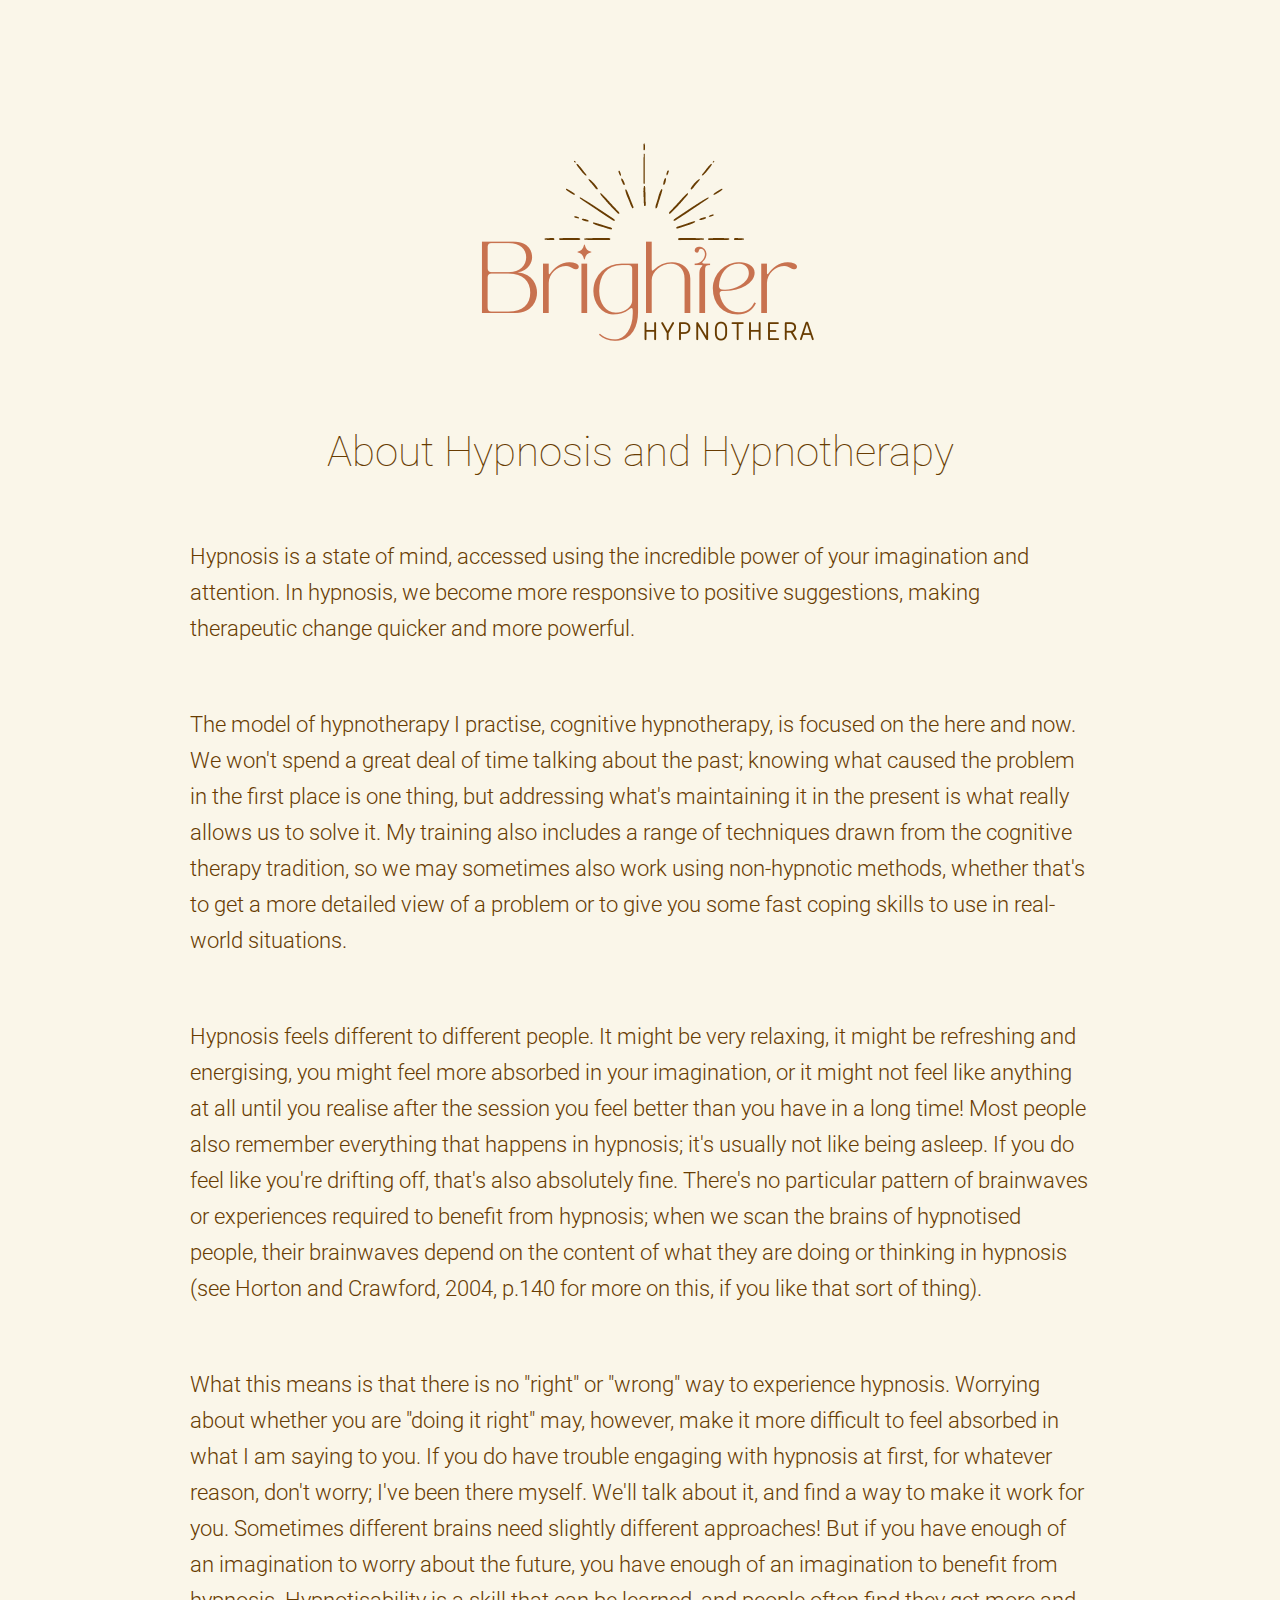
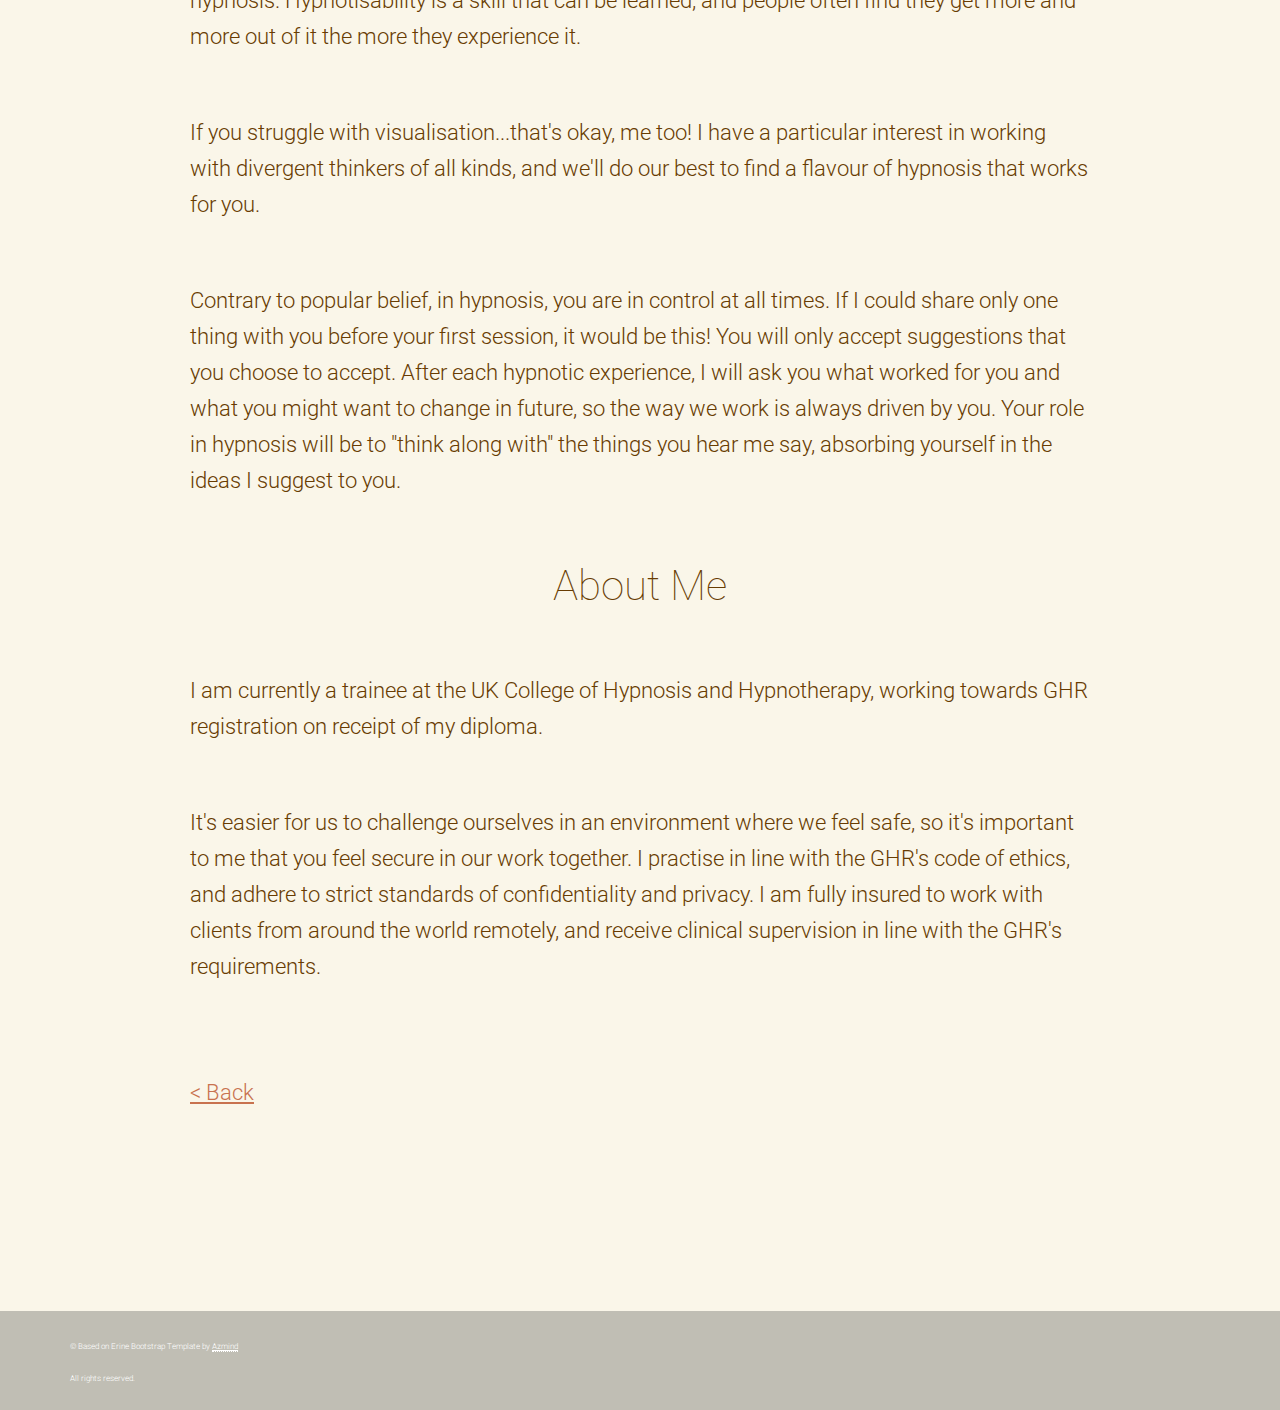
==== about.html @ 4b7fcf63 "Add files via upload" ====
<!DOCTYPE html>
<html lang="en">

    <head>

        <meta charset="utf-8">
        <meta http-equiv="X-UA-Compatible" content="IE=edge">
        <meta name="viewport" content="width=device-width, initial-scale=1">
        <title>Brighter ADHD Coaching - About</title>

        <!-- CSS -->
        <link rel="stylesheet" href="https://fonts.googleapis.com/css?family=Roboto:400,300,100,100italic,300italic,400italic,700,700italic">
        
        <link rel="stylesheet" href="assets/bootstrap/css/bootstrap.min.css">
        <link rel="stylesheet" href="assets/css/animate.css">
		<link rel="stylesheet" href="assets/css/form-elements.css">
        <link rel="stylesheet" href="assets/css/style.css">
        <link rel="stylesheet" href="assets/css/media-queries.css">

        <!-- HTML5 Shim and Respond.js IE8 support of HTML5 elements and media queries -->
        <!-- WARNING: Respond.js doesn't work if you view the page via file:// -->
        <!--[if lt IE 9]>
            <script src="https://oss.maxcdn.com/libs/html5shiv/3.7.0/html5shiv.js"></script>
            <script src="https://oss.maxcdn.com/libs/respond.js/1.4.2/respond.min.js"></script>
        <![endif]-->

        <!-- Favicon and touch icons -->
        <link rel="shortcut icon" href="assets/ico/favicon.png">
      <link rel="apple-touch-icon" sizes="180x180" href="assets/ico/apple-touch-icon.png">
<link rel="icon" type="image/png" sizes="32x32" href="assets/ico/favicon-32x32.png">
<link rel="icon" type="image/png" sizes="16x16" href="assets/ico/favicon-16x16.png">
<link rel="manifest" href="assets/ico/site.webmanifest">
<meta name="msapplication-TileColor" content="#235951">
<meta name="theme-color" content="#ffffff">
	<link rel="apple-touch-icon" href="assets/ico/apple-touch-icon-iphone-60x60.png">
<link rel="apple-touch-icon" sizes="76x76" href="assets/ico/apple-touch-icon-ipad-76x76.png">
<link rel="apple-touch-icon" sizes="120x120" href="assets/ico/apple-touch-icon-iphone-retina-120x120.png">
<link rel="apple-touch-icon" sizes="152x152" href="assets/ico/apple-touch-icon-ipad-retina-152x152.png">
	    <link rel="mask-icon" href="assets/ico/safari-pinned-tab.svg" color="#235951">
<meta property="og:image" content="assets/img/logo@2x.png">
<meta property="og:image:type" content="image/png">
<meta property="og:image:width" content="500">
<meta property="og:image:height" content="500">
	    
	    
    </head>

    <body class="aboutpage">

        <!-- Coming Soon -->
        <div class="coming-soon">
            <div class="inner-bg">
                <div class="container">
                    <div class="row">
                        <div class="col-sm-12">
                        	<!--div class="logo wow fadeInDown"-->
                            <div class="logo wow fadeInDown">
                        		<h1>
                        			<a href="index.html">Brighter ADHD Coaching</a>
                        		</h1>
                        	</div>
                            <!--h2 class="wow fadeInLeft">Under Construction</h2>
                            <div class="timer wow fadeInUp">
                                <div class="days-wrapper">
                                    <span class="days"></span> <br>days
                                </div> 
                                <span class="slash">/</span> 
                                <div class="hours-wrapper">
                                    <span class="hours"></span> <br>hours
                                </div> 
                                <span class="slash">/</span> 
                                <div class="minutes-wrapper">
                                    <span class="minutes"></span> <br>minutes
                                </div> 
                                <span class="slash">/</span> 
                                <div class="seconds-wrapper">
                                    <span class="seconds"></span> <br>seconds
                                </div>
                            </div-->
				<br/><br/>
				    <br/><br/><br/>
                            <div class="">
				  <br/>
                              <h2>About Hypnosis and Hypnotherapy</h2>
			<p>Hypnosis is a state of mind, accessed using the incredible power of your imagination and attention. In hypnosis, we become more responsive to positive suggestions, making therapeutic change quicker and more powerful.</p> 

            <p>The model of hypnotherapy I practise, cognitive hypnotherapy, is focused on the here and now. We won't spend a great deal of time talking about the past; knowing what caused the problem in the first place is one thing, but addressing what's maintaining it in the present is what really allows us to solve it. My training also includes a range of techniques drawn from the cognitive therapy tradition, so we may sometimes also work using non-hypnotic methods, whether that's to get a more detailed view of a problem or to give you some fast coping skills to use in real-world situations.</p>

<p>Hypnosis feels different to different people. It might be very relaxing, it might be refreshing and energising, you might feel more absorbed in your imagination, or it might not feel like anything at all until you realise after the session you feel better than you have in a long time! Most people also remember everything that happens in hypnosis; it's usually not like being asleep. If you do feel like you're drifting off, that's also absolutely fine. There's no particular pattern of brainwaves or experiences required to benefit from hypnosis; when we scan the brains of hypnotised people, their brainwaves depend on the content of what they are doing or thinking in hypnosis (see Horton and Crawford, 2004, p.140 for more on this, if you like that sort of thing).</p>

<p>What this means is that there is no "right" or "wrong" way to experience hypnosis. Worrying about whether you are "doing it right" may, however, make it more difficult to feel absorbed in what I am saying to you. If you do have trouble engaging with hypnosis at first, for whatever reason, don't worry; I've been there myself. We'll talk about it, and find a way to make it work for you. Sometimes different brains need slightly different approaches! But if you have enough of an imagination to worry about the future, you have enough of an imagination to benefit from hypnosis. Hypnotisability is a skill that can be learned, and people often find they get more and more out of it the more they experience it.</p>

<p>If you struggle with visualisation...that's okay, me too! I have a particular interest in working with divergent thinkers of all kinds, and we'll do our best to find a flavour of hypnosis that works for you.</p> 

<p>Contrary to popular belief, in hypnosis, you are in control at all times. If I could share only one thing with you before your first session, it would be this! You will only accept suggestions that you choose to accept. After each hypnotic experience, I will ask you what worked for you and what you might want to change in future, so the way we work is always driven by you. Your role in hypnosis will be to "think along with" the things you hear me say, absorbing yourself in the ideas I suggest to you.</p> 

<br/>
<br/>
<h2>About Me</h2>
<p>I am currently a trainee at the UK College of Hypnosis and Hypnotherapy, working towards GHR registration on receipt of my diploma.</p>

<p>It's easier for us to challenge ourselves in an environment where we feel safe, so it's important to me that you feel secure in our work together. I practise in line with the GHR's code of ethics, and adhere to strict standards of confidentiality and privacy. I am fully insured to work with clients from around the world remotely, and receive clinical supervision in line with the GHR's requirements.</p>
 

				
				<br/>
				<p>
					<a href="index.html">< Back</a>
				</p>
                                
                            </div>
                            <div class="subscribe wow fadeInUp">
			                    <!--form class="form-inline" action="" method="post">
			                        <input type="text" name="email" placeholder="Enter your email..." class="subscribe-email">
			                        <button type="submit" class="btn">Subscribe</button>
			                    </form-->
			                    <!--div class="success-message"></div>
			                    <div class="error-message"></div-->
                                
<br/><br/>
                              
			                </div>
                        </div>
                    </div>
                </div>
            </div>
        </div>
        
        <!-- Footer -->
        <footer>
	        <div class="container">
	            <div class="row">
	                <div class="col-sm-7 footer-copyright">
	                    <p>&copy; Based on Erine Bootstrap Template by <a href="http://azmind.com">Azmind</a><br>All rights reserved.</p>
	                </div>
	                <!--div class="col-sm-5 footer-social">
	                	<a class="social-icon twitter" href="#" target="_blank"></a>
	                	<a class="social-icon dribbble" href="#" target="_blank"></a>
	                	<a class="social-icon facebook" href="#" target="_blank"></a>
	                	<a class="social-icon google-plus" href="#" target="_blank"></a>
	                </div-->
	            </div>
	        </div>
        </footer>


        <!-- Javascript -->
        <script src="assets/js/jquery-1.10.2.min.js"></script>
        <!--script src="assets/js/jquery.backstretch.min.js"--></script>
        <script src="assets/js/jquery.countdown.min.js"></script>
        <script src="assets/js/wow.min.js"></script>
        <script src="assets/js/scripts.js"></script>
        
        <!--[if lt IE 10]>
            <script src="assets/js/placeholder.js"></script>
        <![endif]-->

    </body>

</html>
---- assets/css/form-elements.css ----
input[type="text"] {
    margin: 0;
    padding: 0 10px;
    vertical-align: middle;
    background: none;
    border: 1px solid #fff;
    font-family: 'Roboto', sans-serif;
    font-size: 22px;
    font-weight: 300;
    line-height: 50px;
    color: #fff;
    -moz-border-radius: 6px;
    -webkit-border-radius: 6px;
    border-radius: 6px;
    -moz-box-shadow: none;
    -webkit-box-shadow: none;
    box-shadow: none;
    -o-transition: all .3s;
    -moz-transition: all .3s;
    -webkit-transition: all .3s;
    -ms-transition: all .3s;
    transition: all .3s;
}

input[type="text"]:focus {
	outline: 0;
    border: 1px solid #fff;
    -moz-box-shadow: none;
    -webkit-box-shadow: none;
    box-shadow: none;
}

input[type="text"]:-moz-placeholder { color: #fff; }
input[type="text"]:-ms-input-placeholder { color: #fff; }
input[type="text"]::-webkit-input-placeholder { color: #fff; }


.subscribe button {
	height: 52px;
    margin: 0;
    padding: 0 20px;
    vertical-align: middle;
    background: #C8724F;
    border: 0;
    font-family: 'Roboto', sans-serif;
    font-size: 22px;
    font-weight: 300;
    line-height: 52px;
    color: #fff;
    -moz-border-radius: 6px;
    -webkit-border-radius: 6px;
    border-radius: 6px;
    text-shadow: none;
    -moz-box-shadow: none;
    -webkit-box-shadow: none;
    box-shadow: none;
    -o-transition: all .3s;
    -moz-transition: all .3s;
    -webkit-transition: all .3s;
    -ms-transition: all .3s;
    transition: all .3s;
}

.subscribe button:hover {
    background: #AD6345;
    color: #fff;
    -o-transition: all .3s;
    -moz-transition: all .3s;
    -webkit-transition: all .3s;
    -ms-transition: all .3s;
    transition: all .3s;
}

.subscribe button:active {
	outline: 0;
    background: #AD6345;
    color: #fff;
    -moz-box-shadow: none;
    -webkit-box-shadow: none;
    box-shadow: none;
}

.subscribe button:focus {
	outline: 0;
	background: #AD6345;
	color: #fff;
}

.btn:focus, .btn:active:focus, .btn.active:focus {
	outline: 0;
	background: #AD6345;
	color: #fff;
}
---- assets/css/style.css ----
body {
    background: #faf6e9;
    font-family: 'Roboto', sans-serif;
    font-weight: 300;
    color: #683c02;
    text-align: center;
}

.aboutpage {
text-align: left;
}

.aboutpage .logo {
	text-align:center; }

strong { font-weight: 700; color: #C8724F;}

a, a:hover, a:focus {
	color: #C8724F;
	text-decoration: underline;
    -o-transition: all .3s;
    -moz-transition: all .3s;
    -webkit-transition: all .3s;
    -ms-transition: all .3s;
    transition: all .3s;
}

h2 {
	margin-top: 10px;
	font-size: 42px;
    font-weight: 100;
    line-height: 54px;
	text-align: center;
}

img { max-width: 100%; }

::-moz-selection { background: #C8724F; color: #fff; text-shadow: none; }
::selection { background: #C8724F; color: #fff; text-shadow: none; }


/***** Coming Soon *****/

.coming-soon {
    margin: 0 auto;
}

.inner-bg {
    padding: 75px 0 40px 0;
}

.coming-soon .logo {
	padding-bottom: 20px;
}

.coming-soon .logo h1 {
	margin: 0;
	height: 200px;
}

.coming-soon .logo a {
	display: inline-block;
	width: 350px;
	height: 350px;
	background: url(../img/logo.png) center center no-repeat;
	text-indent: -99999px;
}
.coming-soon .logo a:focus { outline: 0; }

.coming-soon .logo a:hover { background-image: url(../img/logo-hover.png); }

.coming-soon .logo a:before {
	content: url(../img/logo-hover.png);
	width: 0;
	height: 0;
	visibility: hidden;
}

.coming-soon p {
	margin: 60px 0 10px 0;
	padding: 0 120px;
    font-size: 22px;
    line-height: 36px;
}

.timer {
    margin-top: 60px;
}

.timer .days-wrapper,
.timer .hours-wrapper,
.timer .minutes-wrapper,
.timer .seconds-wrapper {
    display: inline-block;
    width: 160px;
    margin: 0 10px;
    font-size: 18px;
}

.timer .days,
.timer .hours,
.timer .minutes,
.timer .seconds {
    font-size: 80px;
    font-weight: 100;
    line-height: 90px;
}

.subscribe {
	margin-top: 60px;
}

.subscribe form input {
    width: 362px;
    height: 52px;
}

.success-message, .error-message {
	margin-top: 20px;
	font-size: 18px;
    line-height: 32px;
}


/***** Footer *****/

footer {
	margin-top: 60px;
	padding: 20px 0 15px 0;
	background: #3d3d3d;
	background: rgba(61, 61, 61, 0.3);
}

.footer-copyright p {
	margin: 0;
	font-size: 8px;
    line-height: 32px;
    color: #fff;
    text-align: left;
}

.footer-copyright a { color: #fff; border-bottom: 1px dotted #fff; }
.footer-copyright a:hover { color: #fff; border: 0; }

.footer-social {
	text-align: right;
}

/* social icons */
.social-icon {
	display: inline-block;
	width: 48px;
	height: 48px;
	margin: 5px;
	background: center center no-repeat;
}

.social-icon.facebook { background-image: url(../img/social-icons/facebook.png); }
.social-icon.twitter { background-image: url(../img/social-icons/twitter.png); }
.social-icon.dribbble { background-image: url(../img/social-icons/dribbble.png); }
.social-icon.google-plus { background-image: url(../img/social-icons/google-plus.png); }
---- assets/css/media-queries.css ----
@media (min-width: 992px) and (max-width: 1199px) {

}

@media (min-width: 768px) and (max-width: 991px) {

	.coming-soon p { padding: 0; }
	.timer .days-wrapper, .timer .hours-wrapper, .timer .minutes-wrapper, .timer .seconds-wrapper { width: 150px; }

}

@media (max-width: 767px) {
	
	.coming-soon p { padding: 0; }
	.timer .days-wrapper, .timer .hours-wrapper, .timer .minutes-wrapper, .timer .seconds-wrapper { width: 150px; }
	.timer .slash { display: none; }
	
	.footer-copyright p, .footer-social { text-align: center; }
	.footer-copyright { padding-bottom: 15px; }

}

@media (max-width: 550px) {

    .subscribe form input { width: 95%; }
    .subscribe form button { width: 95%; margin-top: 10px; }

}

@media (max-width: 400px) {
	
	h1, h2 { font-size: 32px; }

}



/* Retina-ize images/icons */

@media only screen and (-webkit-min-device-pixel-ratio: 1.5), only screen and (min-resolution: 2dppx) {
	
	/* logo */
    .coming-soon .logo a {
    	background-image: url(../img/logo@2x.png) !important; background-repeat: no-repeat !important; background-size: contain !important;
    }
    .coming-soon .logo a:hover {
    	background-image: url(../img/logo-hover@2x.png) !important; background-repeat: no-repeat !important; background-size: contain !important;
    }
    .coming-soon .logo a:before {
    	content: url(../img/logo-hover@2x.png);
    }
    
    /* social icons */
    .social-icon.facebook {
    	background-image: url(../img/social-icons/facebook@2x.png) !important; background-repeat: no-repeat !important; background-size: 48px 48px !important;
    }
    .social-icon.twitter {
    	background-image: url(../img/social-icons/twitter@2x.png) !important; background-repeat: no-repeat !important; background-size: 48px 48px !important;
    }
    .social-icon.dribbble {
    	background-image: url(../img/social-icons/dribbble@2x.png) !important; background-repeat: no-repeat !important; background-size: 48px 48px !important;
    }
    .social-icon.google-plus {
    	background-image: url(../img/social-icons/google-plus@2x.png) !important; background-repeat: no-repeat !important; background-size: 48px 48px !important;
    }
	
}
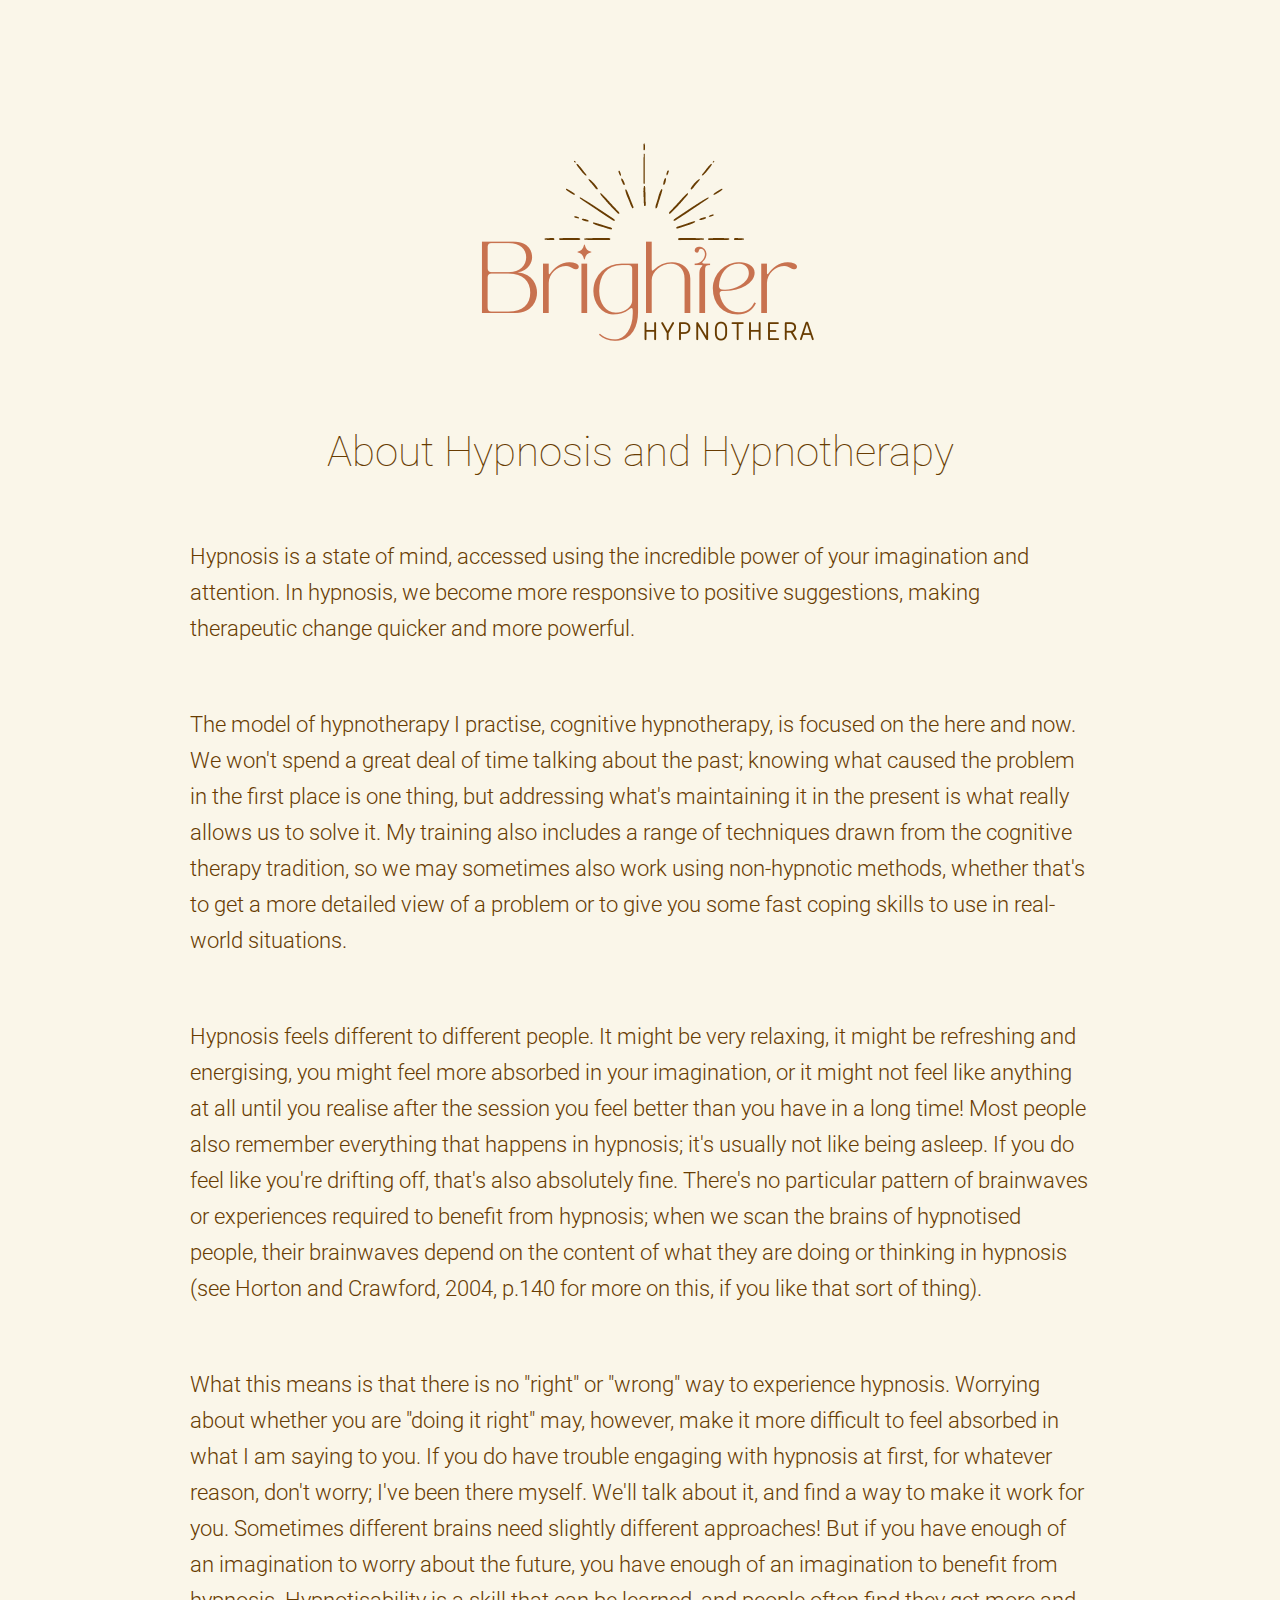
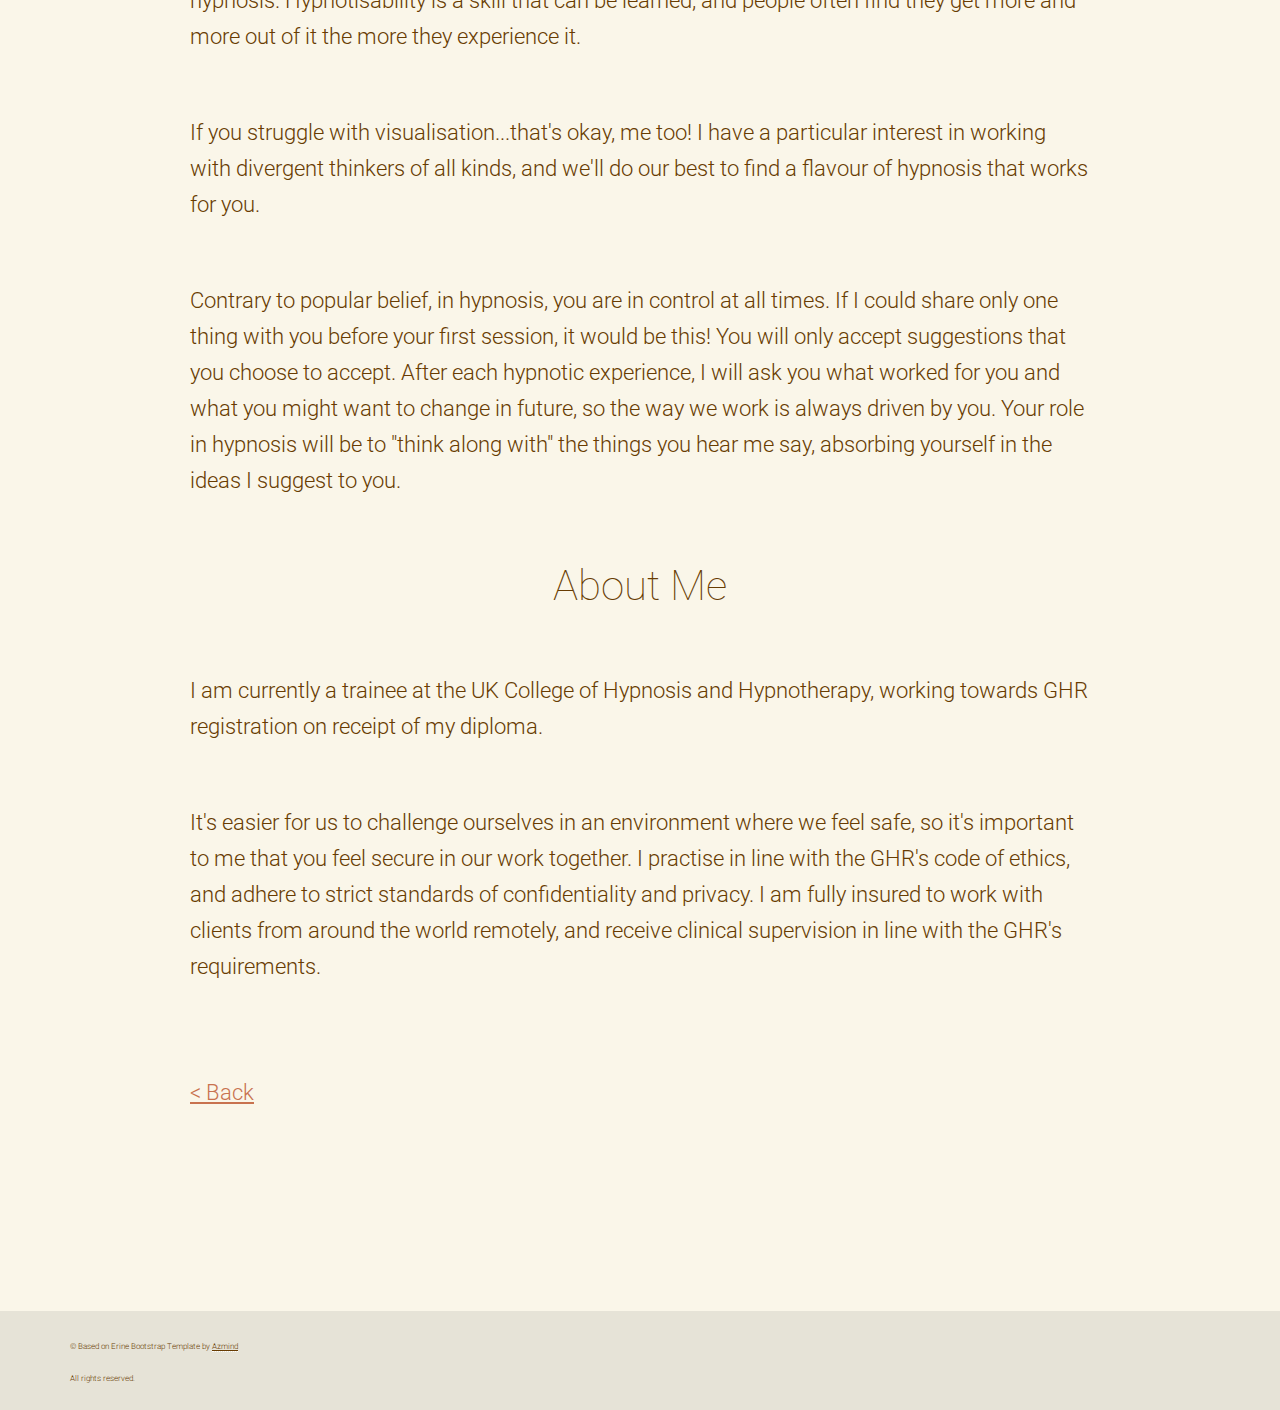
==== commit f944e21c: "Update about.html" ====
--- a/about.html
+++ b/about.html
@@ -6,7 +6,7 @@
         <meta charset="utf-8">
         <meta http-equiv="X-UA-Compatible" content="IE=edge">
         <meta name="viewport" content="width=device-width, initial-scale=1">
-        <title>Brighter ADHD Coaching - About</title>
+        <title>Brighter Hypnotherapy - About</title>
 
         <!-- CSS -->
         <link rel="stylesheet" href="https://fonts.googleapis.com/css?family=Roboto:400,300,100,100italic,300italic,400italic,700,700italic">
--- a/assets/css/style.css
+++ b/assets/css/style.css
@@ -128,20 +128,20 @@
 footer {
 	margin-top: 60px;
 	padding: 20px 0 15px 0;
-	background: #3d3d3d;
-	background: rgba(61, 61, 61, 0.3);
+	background: #C8724F;
+	background: rgba(61, 61, 61, 0.1);
 }
 
 .footer-copyright p {
 	margin: 0;
 	font-size: 8px;
     line-height: 32px;
-    color: #fff;
+    color: #683c02;
     text-align: left;
 }
 
-.footer-copyright a { color: #fff; border-bottom: 1px dotted #fff; }
-.footer-copyright a:hover { color: #fff; border: 0; }
+.footer-copyright a { color: #683c02; border-bottom: 1px dotted #fff; }
+.footer-copyright a:hover { color: #683c02; border: 0; }
 
 .footer-social {
 	text-align: right;
